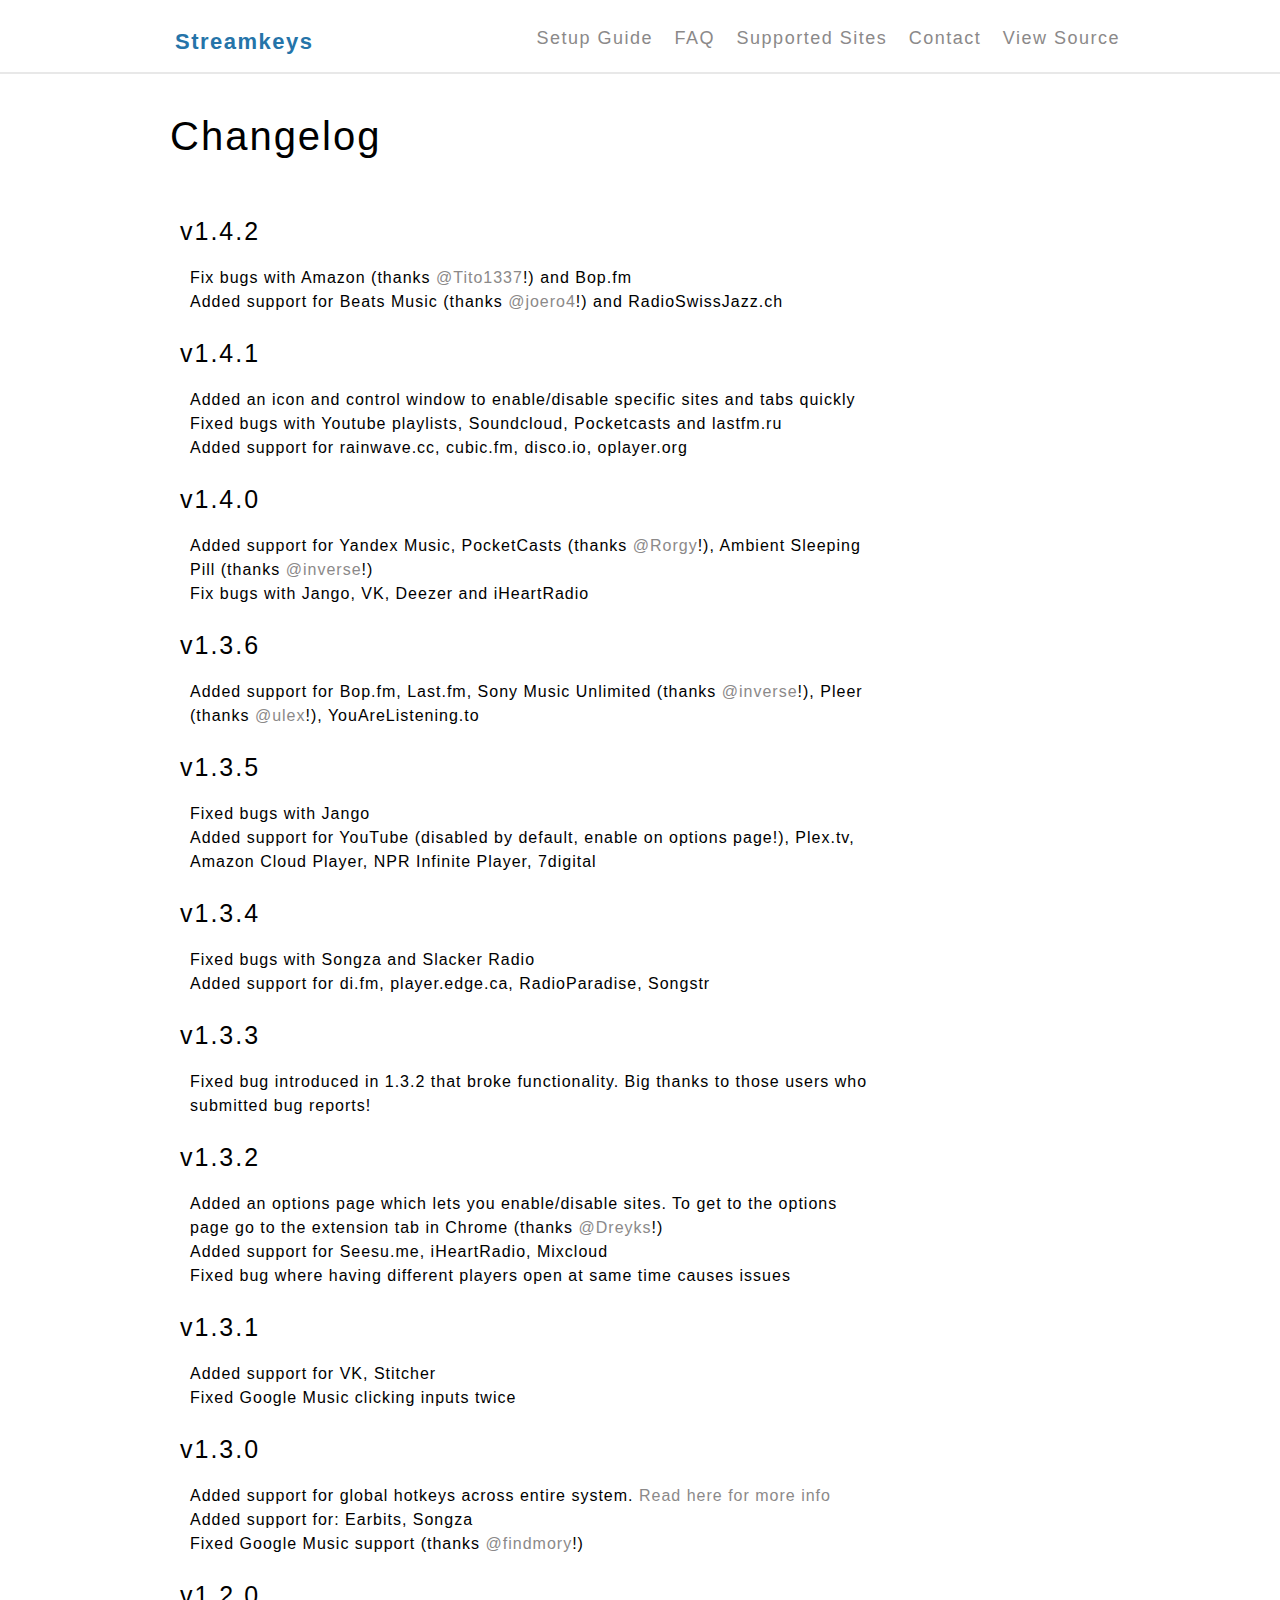
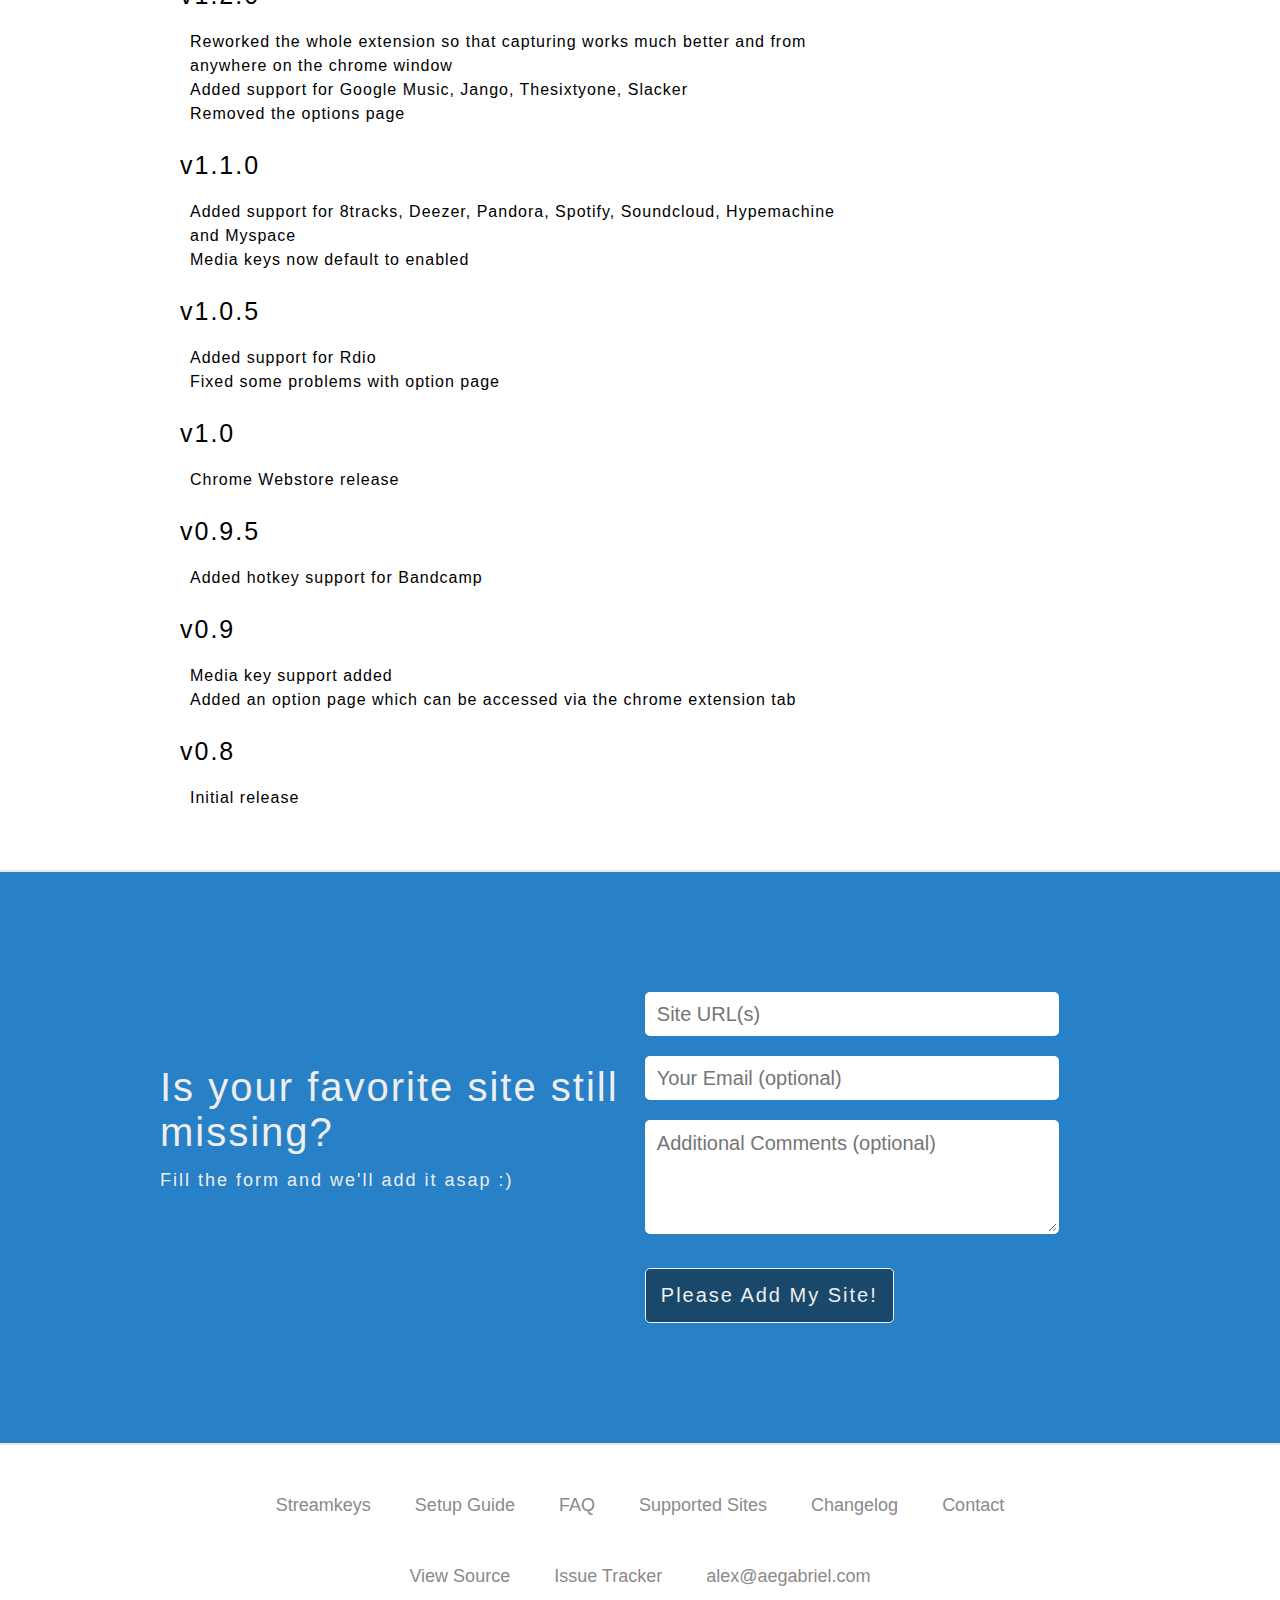
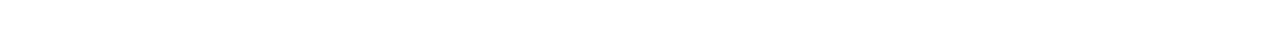
==== changelog.html @ 4b68e75f "Added all new pages." ====
<!DOCTYPE html>
<html>
    <head>
      <meta charset="utf-8">
      <meta http-equiv="X-UA-Compatible" content="IE=edge,chrome=1">
      <title>Streamkeys - Global Music Player Hotkeys for Chrome - Home</title>
      <meta name="description" content="">
      <meta name="viewport" content="width=device-width, initial-scale=1">
      <link rel="chrome-webstore-item"
          href="https://chrome.google.com/webstore/detail/ekpipjofdicppbepocohdlgenahaneen">
      <link rel="shortcut icon" href="/favicons/favicon.ico">
      <link rel="apple-touch-icon" sizes="57x57" href="/favicons/apple-touch-icon-57x57.png">
      <link rel="apple-touch-icon" sizes="114x114" href="/favicons/apple-touch-icon-114x114.png">
      <link rel="apple-touch-icon" sizes="72x72" href="/favicons/apple-touch-icon-72x72.png">
      <link rel="apple-touch-icon" sizes="60x60" href="/favicons/apple-touch-icon-60x60.png">
      <link rel="apple-touch-icon" sizes="120x120" href="/favicons/apple-touch-icon-120x120.png">
      <link rel="apple-touch-icon" sizes="76x76" href="/favicons/apple-touch-icon-76x76.png">
      <link rel="icon" type="image/png" href="/favicons/favicon-96x96.png" sizes="96x96">
      <link rel="icon" type="image/png" href="/favicons/favicon-16x16.png" sizes="16x16">
      <link rel="icon" type="image/png" href="/favicons/favicon-32x32.png" sizes="32x32">
      <meta name="msapplication-TileColor" content="#00aba9">
      <meta name="msapplication-config" content="/favicons/browserconfig.xml">
      <link href = "css/main.css" rel="stylesheet">
    </head>
    
    <body>
      <header class="centered">

        <!-- Main nav text -->
        <!-- div class="">
          <button type="button" class="navbar-toggle collapsed" data-toggle="collapse" data-target="#nav-content">
            <span class="sr-only">Toggle navigation</span>
            <span class="icon-bar"></span>
            <span class="icon-bar"></span>
            <span class="icon-bar"></span>
          </button>
        </div> -->

        <ul id="logo">
          <li><a href="index.html">Streamkeys</a></li>
        </ul>

        <ul>
          <li><a href="guide.html">Setup Guide</a></li>
          <li><a href="faq.html">FAQ</a></li>
          <li><a href="sites.html">Supported Sites</a></li>
          <li><a href="contact.html">Contact</a></li>
          <li><a href="https://github.com/berrberr/streamkeys" target="_blank">View Source</a></li>
        </ul>
      </header>

      <hr width="100%" color="#e8e8e8" height="2px"/>
      
      <!-- Div for Contact Details -->
      <div class="centered contact">
        <h1>Changelog</h1><br>
        <ul class="list-group">

          <li class="list-group-item">
          <h3>v1.4.2</h3>
          <p>Fix bugs with Amazon (thanks <a href="https://github.com/Tito1337" target="_blank">@Tito1337</a>!) and Bop.fm<br> Added support for Beats Music (thanks <a href="https://github.com/joero4" target="_blank">@joero4</a>!) and RadioSwissJazz.ch
          </p>
          </li>

          <li class="list-group-item">
          <h3>v1.4.1</h3>
          <p>Added an icon and control window to enable/disable specific sites and tabs quickly<br> Fixed bugs with Youtube playlists, Soundcloud, Pocketcasts and lastfm.ru<br> Added support for rainwave.cc, cubic.fm, disco.io, oplayer.org
          </p>
          </li>

          <li class="list-group-item">
          <h3>v1.4.0</h3>
          <p>Added support for Yandex Music, PocketCasts (thanks <a href="https://github.com/Rorgy" target="_blank">@Rorgy</a>!), Ambient Sleeping Pill (thanks <a href="https://github.com/inverse" target="_blank">@inverse</a>!)<br> Fix bugs with Jango, VK, Deezer and iHeartRadio
          </p>
          </li>

          <li class="list-group-item">
          <h3>v1.3.6</h3>
          <p>Added support for Bop.fm, Last.fm, Sony Music Unlimited (thanks <a href="https://github.com/inverse" target="_blank">@inverse</a>!), Pleer (thanks <a href="https://github.com/ulex" target="_blank">@ulex</a>!), YouAreListening.to
          </p>
          </li>

          <li class="list-group-item">
          <h3>v1.3.5</h3>
          <p>Fixed bugs with Jango<br> Added support for YouTube (disabled by default, enable on options page!), Plex.tv, Amazon Cloud Player, NPR Infinite Player, 7digital
          </p>
          </li>

          <li class="list-group-item">
          <h3>v1.3.4</h3>
          <p>Fixed bugs with Songza and Slacker Radio<br> Added support for di.fm, player.edge.ca, RadioParadise, Songstr
          </p>
          </li>

          <li class="list-group-item">
          <h3>v1.3.3</h3>
          <p>Fixed bug introduced in 1.3.2 that broke functionality. Big thanks to those users who submitted bug reports!
          </p>
          </li>

          <li class="list-group-item">
          <h3>v1.3.2</h3>
          <p>Added an options page which lets you enable/disable sites. To get to the options page go to the extension tab in Chrome (thanks <a href="https://github.com/dreyks" target="_blank">@Dreyks</a>!)<br> Added support for Seesu.me, iHeartRadio, Mixcloud<br> Fixed bug where having different players open at same time causes issues
          </p>
          </li>

          <li class="list-group-item">
          <h3>v1.3.1</h3>
          <p>Added support for VK, Stitcher<br> Fixed Google Music clicking inputs twice
          </p>
          </li>

          <li class="list-group-item">
          <h3>v1.3.0</h3>
          <p>Added support for global hotkeys across entire system. <a href="guide.html#global">Read here for more info</a><br> Added support for: Earbits, Songza<br> Fixed Google Music support (thanks <a href="https://github.com/findmory-livefyre" target="_blank">@findmory</a>!)
          </p>
          </li>

          <li class="list-group-item">
          <h3>v1.2.0</h3>
          <p>Reworked the whole extension so that capturing works much better and from anywhere on the chrome window<br> Added support for Google Music, Jango, Thesixtyone, Slacker<br> Removed the options page
          </p>
          </li>

          <li class="list-group-item">
          <h3>v1.1.0</h3>
          <p>Added support for 8tracks, Deezer, Pandora, Spotify, Soundcloud, Hypemachine and Myspace<br> Media keys now default to enabled
          </p>
          </li>

          <li class="list-group-item">
          <h3>v1.0.5</h3>
          <p>Added support for Rdio<br> Fixed some problems with option page
          </p>
          </li>

          <li class="list-group-item">
          <h3>v1.0</h3>
          <p>Chrome Webstore release
          </p>
          </li>

          <li class="list-group-item">
          <h3>v0.9.5</h3>
          <p>Added hotkey support for Bandcamp
          </p>
          </li>

          <li class="list-group-item">
          <h3>v0.9</h3>
          <p>Media key support added<br> Added an option page which can be accessed via the chrome extension tab
          </p>
          </li>

          <li class="list-group-item">
          <h3>v0.8</h3>
          <p>Initial release
          </p>
          </li>
        </ul>
      </div>

      
      <hr width="100%" color="#e8e8e8" height="2px"/>

      
      <!-- Div for requesting sites -->

      <div class="blue-banner">
        <div class="centered">      
          <div id="request-form-text" class="main-container-left">
            <h1>Is your favorite site still missing?</h1>
            <h3>Fill the form and we'll add it asap :)</h3>
          </div>
          
          <div class="main-container-right request-form">
            <form>
              <div>
                <input type="text" placeholder="Site URL(s)">
              </div>
              
              <div>
                <input type="text" placeholder="Your Email (optional)">
              </div>
              
              <div>
                <textarea name="comments" placeholder="Additional Comments (optional)"></textarea>
              </div>
              <button id="site-submit-button" type="submit">Please Add My Site!</button>
             </form>
          </div>
        </div>
      </div>


      <hr width="100%" color="#e8e8e8" height="2px"/>


      <!-- Footer -->
      <footer class="centered">

          <ul>
            <li><a href="index.html">Streamkeys</a></li>
            <li><a href="guide.html">Setup Guide</a></li>
            <li><a href="faq.html">FAQ</a></li>
            <li><a href="sites.html">Supported Sites</a></li>
            <li><a href="changelog.html">Changelog</a></li>
            <li><a href="contact.html">Contact</a></li>
          </ul>

          <ul>
            <li><a href="https://github.com/berrberr/gshotkeys" target="_blank">View Source</a></li>
            <li><a href="https://github.com/berrberr/gshotkeys/issues" target="_blank">Issue Tracker</a></li>
            <li><a href="mailto:alex@aegabriel.com">alex@aegabriel.com</a></li>
          </ul>
      </footer>

    <script src="https://s3.amazonaws.com/streamkeys/main-1498e002eac6d1786d3b02a4042f0dd4.js"></script>

      <!-- Google Analytics -->
      <script>
        (function(i,s,o,g,r,a,m){i['GoogleAnalyticsObject']=r;i[r]=i[r]||function(){
        (i[r].q=i[r].q||[]).push(arguments)},i[r].l=1*new Date();a=s.createElement(o),
        m=s.getElementsByTagName(o)[0];a.async=1;a.src=g;m.parentNode.insertBefore(a,m)
        })(window,document,'script','//www.google-analytics.com/analytics.js','ga');

        ga('create', 'UA-45141647-1', 'streamkeys.com');
        ga('send', 'pageview');
      </script>
    
    </body>
</html>
---- css/main.css ----
/* General rules to modify browser default styles */

* {
	margin: 0;
	padding: 0;
}

h1 {
	margin: 15px 0 15px;
	font-size: 40px;
	font-weight: 200;
	letter-spacing: 2px;
	font-family: "Helvetica Neue", Helvetica, Arial, sans-serif;
}

h2 {
	font-size: 25px;
	font-weight: 200;
	font-family: "Helvetica Neue", Helvetica, Arial, sans-serif;
}

h3{
	margin: 15px 0 40px;
	font-size: 18px;
	font-weight: 200;
	letter-spacing: 2px;
	font-family: "Helvetica Neue", Helvetica, Arial, sans-serif;
}

a {
	text-decoration: none;
	color: #8B8989;
}

a:visited {
	color: #8B8989;
}


/* Class to keep content centered and within 960px */

.centered{
	margin: 0px auto;
	width: 960px;
	min-width: 960px;
	padding: 0 10px 0 10px;
}


/* Styles for header elements */

header ul {
	margin: 25px 0px 20px;
 	font-size: 18px;
 	font-weight: 200;
 	line-height: 1.5;
 	font-family: "Helvetica Neue", Helvetica, Arial, sans-serif;
 	letter-spacing: 1.5px;
	list-style-type: none;
	text-align: right;
}

header li {
	display: inline;
	padding-left: 15px;
}

header li a:hover {
	border-top: 2px solid #3A539B;
	padding-top: 8px;
}

#logo li{
	display: inline;
	float: left;
	font-size: 22px;
	font-weight: 800;
}

#logo li a {
	color: #2574A9;
}

#logo li a:hover {
	border-top: 2px solid #3A539B;
	border-bottom: 2px solid #3A539B;
	padding: 8px 0;
	transition: all .25s linear;
}

/* Class to apply blue background to div elements */

.blue-banner {
	background-color: #2880C7;
	padding: 60px 0 120px 0;
	min-width: 1000px;

}


/* Styles for two column content and main/hero content of home page */

.main-container-left {
	width: 48%;
	display: inline-block;
	vertical-align: middle;
	font-family: "Helvetica Neue", Helvetica, Arial, sans-serif;
	padding-top: 25px;
}

.main-container-right{
	padding: 50px 0 0 20px;
	width: 48%;
	display: inline-block;
	vertical-align: middle;
	font-family: "Helvetica Neue", Helvetica, Arial, sans-serif;
	color: #eee;
}

.main-container-left h1, h3{	
	color: #eee;
}

#download-button {
	padding: 15px;
	border: 1px solid #eee;
	cursor: pointer;
	font-family: "Helvetica Neue", Helvetica, Arial, sans-serif;
	font-size: 24px;
	font-weight: 100;
	letter-spacing: 2px;
	color: #eee;
	background-color: #19486a;
	border-radius: 5px;
}

#download-button:hover {
	background-color: #eee;
	color: #19486a;
	transition-duration: 0.4s;
}


/* Styles for lis of sites */

.site-list {
	margin-bottom: 50px;
}

.site-list h1{
	margin: 50px 0;
	text-align: center;
}

.site-list h2{
	margin: 50px 0 50px 0;
	padding-right: 350px;
	text-align: right;
}

.site-list h2 a:hover{
	border-bottom: 2px dotted #000;
}

td {
	width: 192px;
	height: 200px;
	text-align: center;
}
td img {
	border: 2px solid transparent;
	border-radius: 25px;
}

td p {
	font-family: "Helvetica Neue", Helvetica, Arial, sans-serif;
	font-size: 18px;
	font-weight: 200;
	padding-top: 10px;
	color: #8B8989;
}

.site-list a:hover{
	-webkit-filter: grayscale(1);
	transition-duration: 0.25s;
}


/* Styles for request form */

.request-form input{
	height: 40px;
	width: 400px;
	margin: 10px 0;
	padding-left: 10px;
	font-family: "Helvetica Neue", Helvetica, Arial, sans-serif;
	font-size: 20px;
	font-weight: 100;
	border: 2px solid #fff;
	border-radius: 5px;
	outline: none;
}

.request-form textarea{
	height: 100px;
	width: 400px;
	margin: 10px 0;
	padding: 10px 0 0 10px;
	font-family: "Helvetica Neue", Helvetica, Arial, sans-serif;
	font-size: 20px;
	font-weight: 100;
	border: 2px solid #fff;
	border-radius: 5px;
	outline: none;
}

.request-form input:focus, textarea:focus {
  box-shadow: 0 0 10px #22313F;
}

#site-submit-button {
	margin: 20px 0 0 0;
	padding: 15px;
	border: 1px solid #eee;
	cursor: pointer;
	font-family: "Helvetica Neue", Helvetica, Arial, sans-serif;
	font-size: 20px;
	font-weight: 100;
	letter-spacing: 2px;
	color: #eee;
	background-color: #19486a;
	border-radius: 5px;
}

#site-submit-button:hover {
	background-color: #eee;
	color: #19486a;
	transition-duration: 0.4s;
}


/* Styles for footer */

footer {
	text-align: center;
	margin: 20px 0;
}

footer ul {
	margin: 50px 0;
}

footer li {
	display: inline;
	list-style-type: none;
	padding: 20px 20px;
	font-family: "Helvetica Neue", Helvetica, Arial, sans-serif;
	font-size: 18px;
	font-weight: 200;
	color: #000;
}

footer a:hover {
	padding-bottom: 2px;
	border-bottom: 1px dotted #8B8989;
}


/*********************************
**********************************
********* CSS for FAQ page ****
********************************** */


.faq {
	margin-bottom: 50px;
}

.faq h1, h2{
	padding: 25px 250px 10px 10px;
}

.faq p {
	padding: 0 250px 10px 20px;
	font-family: "Helvetica Neue", Helvetica, Arial, sans-serif;
	font-size: 16px;
	font-weight: 200;
	letter-spacing: 1px;
	line-height: 1.5;
}


/*********************************
**********************************
********* CSS for Contact Page ****
********************************** */


.contact {
	margin-bottom: 50px;
}

.contact h1{
	padding: 25px 250px 10px 10px;
}

.contact p {
	padding: 0 250px 10px 20px;
	font-family: "Helvetica Neue", Helvetica, Arial, sans-serif;
	font-size: 16px;
	font-weight: 200;
	letter-spacing: 1px;
	line-height: 1.5;
}


/*********************************
**********************************
********* CSS for Guide Page ****
********************************** */

.gudie ul li{
	list-style-type: none; 
}

.guide h1, h2{
	padding: 25px 250px 10px 10px;
}

.guide p, h4 {
	padding: 0 250px 10px 20px;
	font-family: "Helvetica Neue", Helvetica, Arial, sans-serif;
	font-size: 16px;
	font-weight: 200;
	letter-spacing: 1px;
	line-height: 1.5;
}

.guide h4 {
	font-weight: bold;
}

#hotkeys{
	margin-bottom: 50px;
}

#hotkeys li{
	list-style-type: none;
}

.image-container {
	display: inline-block;
	width: 30%;
	margin: 20px 0 20px 20px;
	text-align: center;
	vertical-align: bottom;

}

.image-container img {
	padding: 10px 10px;
	border-radius: 5px;
	border: 5px solid transparent;
	width: 90%;
	height: auto;
}

.image-container img:hover {
	border: 5px solid #2880C7;
}

.image-container p{
	padding: 10px 0;
	width: 90%;
	height: auto;
}

/*********************************
**********************************
********* CSS for Changelog page ****
********************************** */


.list-group {
	list-style-type: none;
}

.list-group h3 {
	padding-left: 20px;
	color: #000;
	font-weight: 500;
	font-size: 25px;
	margin-bottom: 20px;
}

.list-group p {
	padding-left: 30px;
}
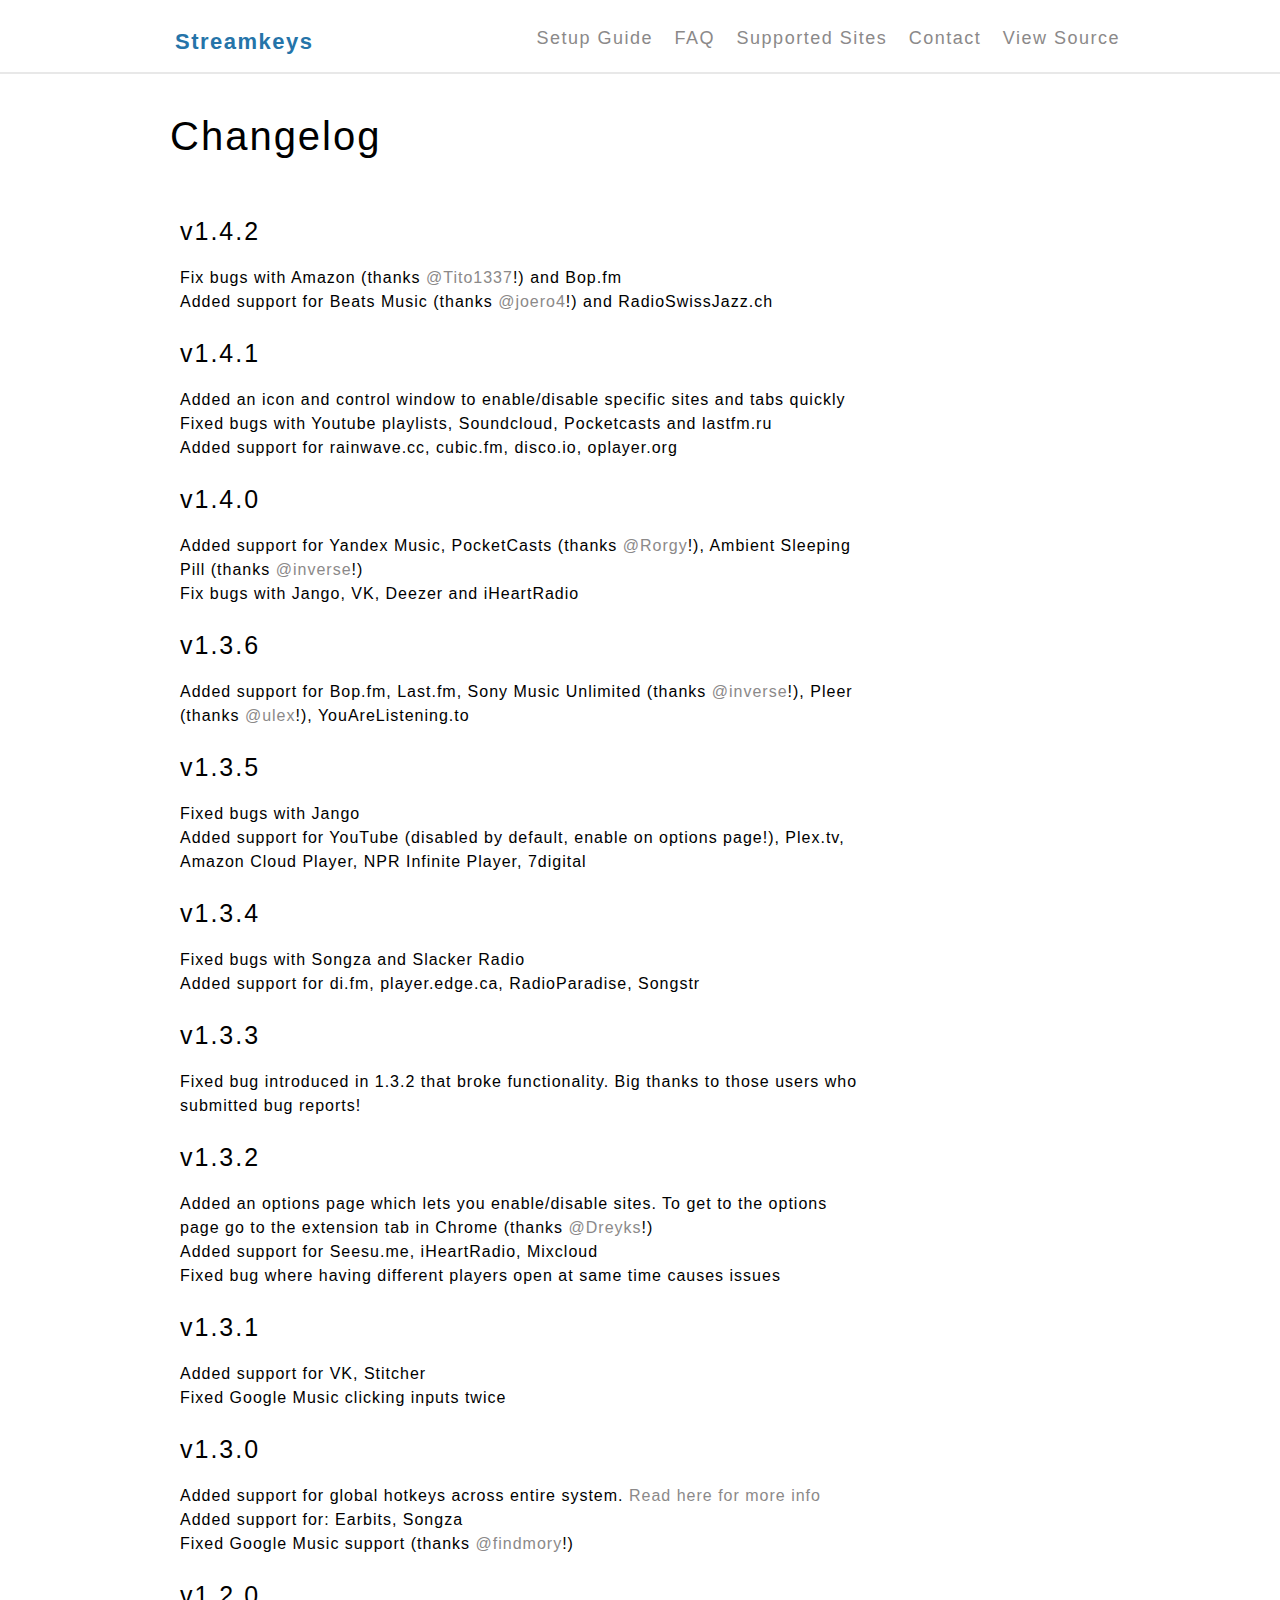
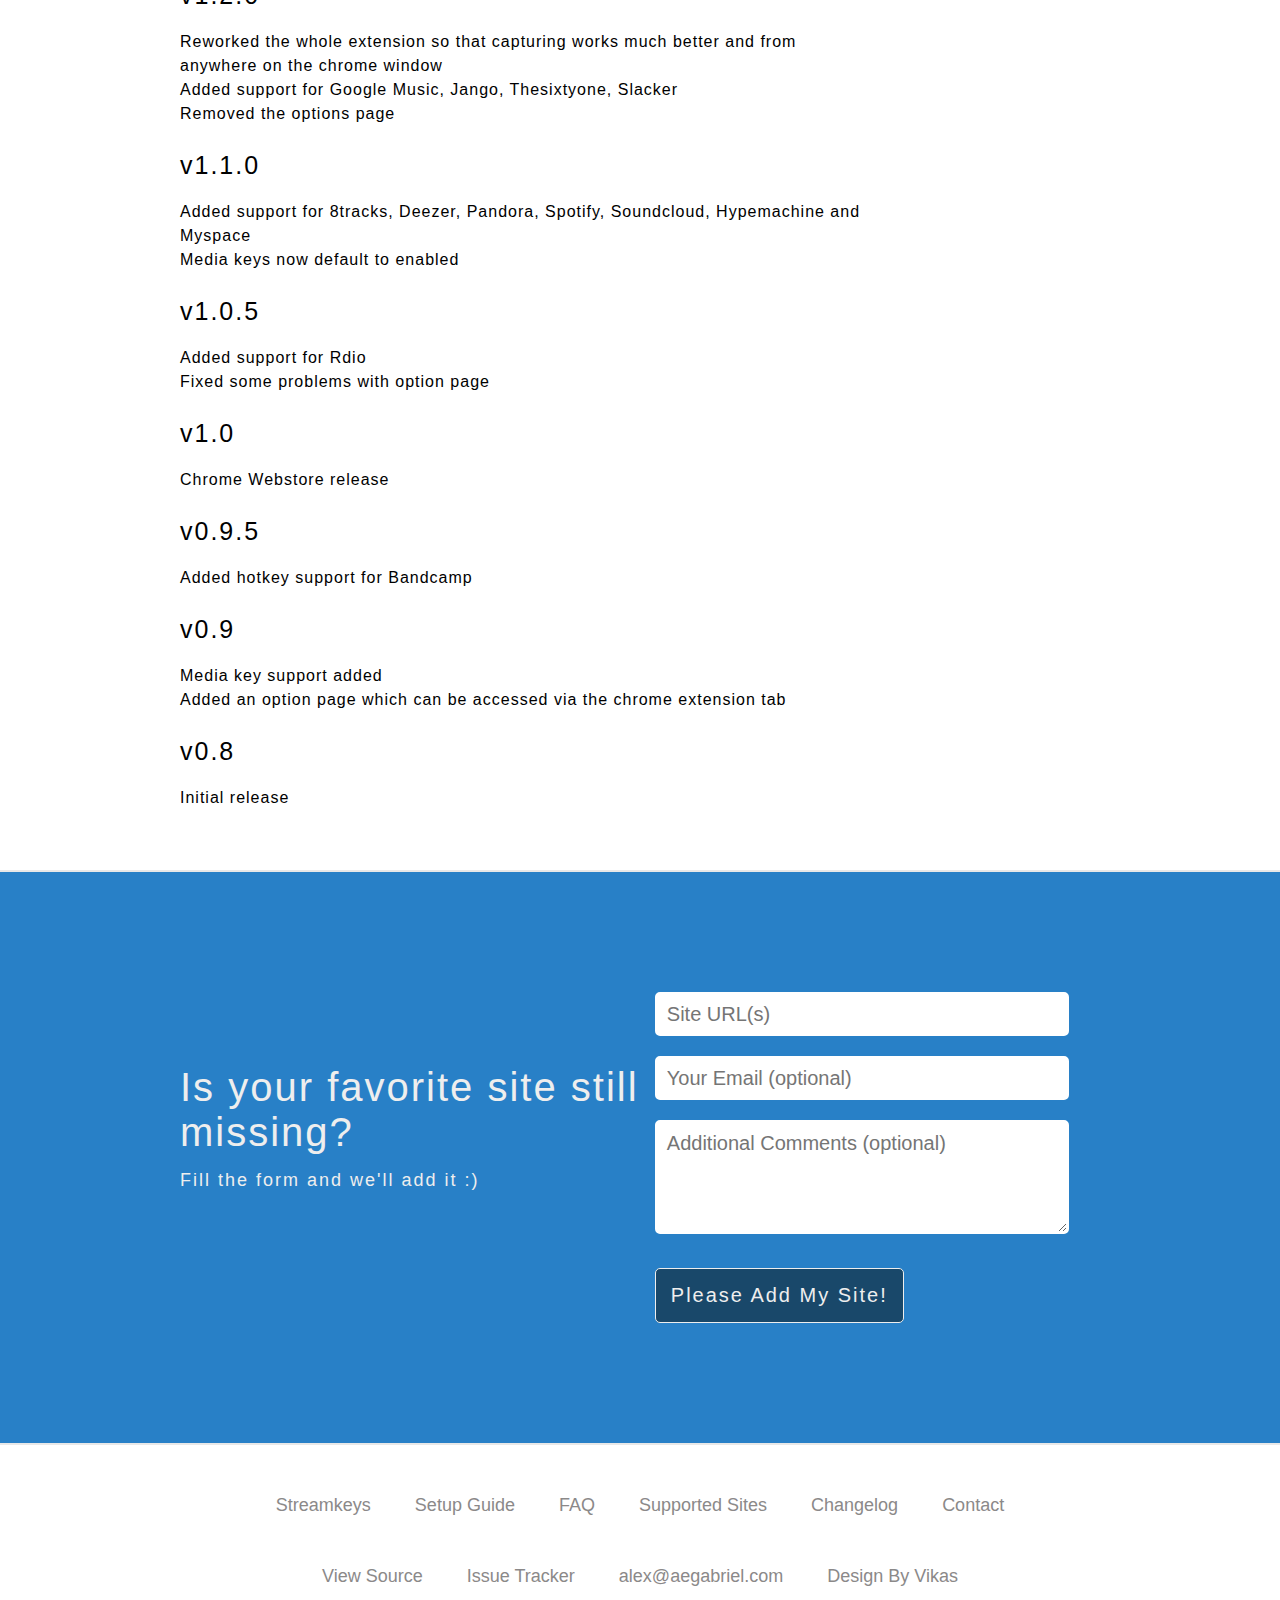
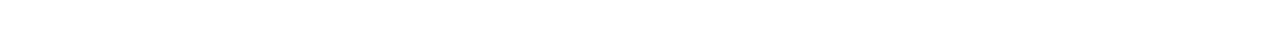
==== commit b013b17e: "Modified footer and fixed lightbox." ====
--- a/changelog.html
+++ b/changelog.html
@@ -170,7 +170,7 @@
         <div class="centered">      
           <div id="request-form-text" class="main-container-left">
             <h1>Is your favorite site still missing?</h1>
-            <h3>Fill the form and we'll add it asap :)</h3>
+            <h3>Fill the form and we'll add it :)</h3>
           </div>
           
           <div class="main-container-right request-form">
@@ -212,6 +212,7 @@
             <li><a href="https://github.com/berrberr/gshotkeys" target="_blank">View Source</a></li>
             <li><a href="https://github.com/berrberr/gshotkeys/issues" target="_blank">Issue Tracker</a></li>
             <li><a href="mailto:alex@aegabriel.com">alex@aegabriel.com</a></li>
+            <li><a href="https://github.com/lalwanivikas" target="_blank">Design By Vikas</a></li>
           </ul>
       </footer>
 
--- a/css/main.css
+++ b/css/main.css
@@ -8,7 +8,7 @@
 h1 {
 	margin: 15px 0 15px;
 	font-size: 40px;
-	font-weight: 200;
+	font-weight: 100;
 	letter-spacing: 2px;
 	font-family: "Helvetica Neue", Helvetica, Arial, sans-serif;
 }
@@ -105,11 +105,11 @@
 	display: inline-block;
 	vertical-align: middle;
 	font-family: "Helvetica Neue", Helvetica, Arial, sans-serif;
-	padding-top: 25px;
+	padding: 25px 0 0 20px;
 }
 
 .main-container-right{
-	padding: 50px 0 0 20px;
+	padding: 50px 0 0 10px;
 	width: 48%;
 	display: inline-block;
 	vertical-align: middle;
@@ -150,6 +150,7 @@
 .site-list h1{
 	margin: 50px 0;
 	text-align: center;
+	font-weight: 200;
 }
 
 .site-list h2{
@@ -276,12 +277,16 @@
 	margin-bottom: 50px;
 }
 
+.faq h1 {
+	font-weight: 200;
+}
+
 .faq h1, h2{
 	padding: 25px 250px 10px 10px;
 }
 
 .faq p {
-	padding: 0 250px 10px 20px;
+	padding: 0 250px 10px 10px;
 	font-family: "Helvetica Neue", Helvetica, Arial, sans-serif;
 	font-size: 16px;
 	font-weight: 200;
@@ -302,10 +307,12 @@
 
 .contact h1{
 	padding: 25px 250px 10px 10px;
+	font-weight: 200;
+
 }
 
 .contact p {
-	padding: 0 250px 10px 20px;
+	padding: 0 250px 10px 10px;
 	font-family: "Helvetica Neue", Helvetica, Arial, sans-serif;
 	font-size: 16px;
 	font-weight: 200;
@@ -319,6 +326,10 @@
 ********* CSS for Guide Page ****
 ********************************** */
 
+.guide h1 {
+	font-weight: 200;
+}
+
 .gudie ul li{
 	list-style-type: none; 
 }
@@ -328,7 +339,7 @@
 }
 
 .guide p, h4 {
-	padding: 0 250px 10px 20px;
+	padding: 0 250px 10px 10px;
 	font-family: "Helvetica Neue", Helvetica, Arial, sans-serif;
 	font-size: 16px;
 	font-weight: 200;
@@ -360,7 +371,7 @@
 .image-container img {
 	padding: 10px 10px;
 	border-radius: 5px;
-	border: 5px solid transparent;
+	border: 5px solid #ecf0f1;
 	width: 90%;
 	height: auto;
 }
@@ -380,6 +391,9 @@
 ********* CSS for Changelog page ****
 ********************************** */
 
+.list-group h1 {
+	font-weight: 200;
+}
 
 .list-group {
 	list-style-type: none;
@@ -394,11 +408,8 @@
 }
 
 .list-group p {
-	padding-left: 30px;
-}
-
-
-
-
-
-
+	padding-left: 20px;
+}
+
+
+
